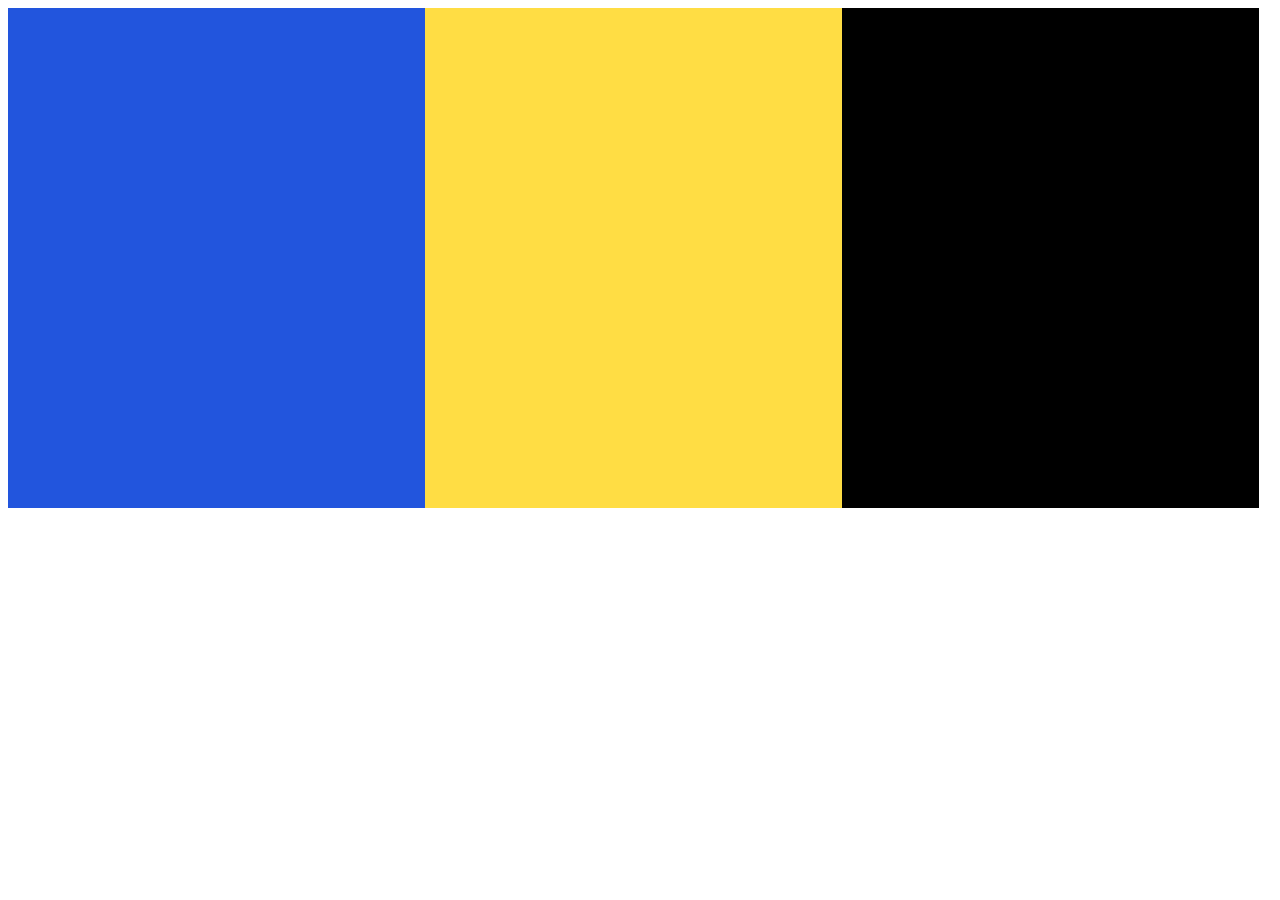
==== index.html @ 240bae32 "You need to at least have one indexhtml file to run stuff on github" ====
<!DOCTYPE html>
<html>
  <head>
    <meta chrset="UTF-8" />
    <meta http-equiv="X-UA-Compatible" content="IE=edge" />
    <meta name="viewport" content="width=device-width, initial-scale=1.0" />
    <title>Guest Policy Audio</title>
    <link rel="stylesheet" href="style.css" />
  </head>

  <body>
    <audio id="idAudio">
      <source src="guestpolicy.mp3" type="audio/mpeg" />
    </audio>
    <div class="row">
      <div
        class="column"
        id="blue"
        style="background-color: #25d;"
        onclick="playaudio()"
        type="button"
      ></div>
      <div
        class="column"
        style="background-color: #fd4;"
        onclick="pauseaudio()"
        type="button"
      ></div>
      <div
        class="column"
        style="background-color: #000;"
        onclick="stopaudio()"
        type="button"
      ></div>
    </div>
    <script>
      //   let play = document.getElementById('blue')
      //   function playMusic() {
      //     let aud = new Audio('lego-yoda-death-sound-effect.mp3')
      //     aud.play()
      //   }
      //   play.addEventListener('click', playMusic)
      const a = document.getElementById('idAudio')
      function playaudio() {
        a.play()
      }
      function pauseaudio() {
        a.pause()
      }
      function stopaudio() {
        a.pause()
        a.currentTime = 0
      }
    </script>
  </body>
</html>
---- style.css ----
.column {
  float: left;
  width: 33%;
  height: 500px; 
  margin: 0px;
  cursor: pointer;
}
.row:after {
  content: "";
  display: table;
  clear: both;
}
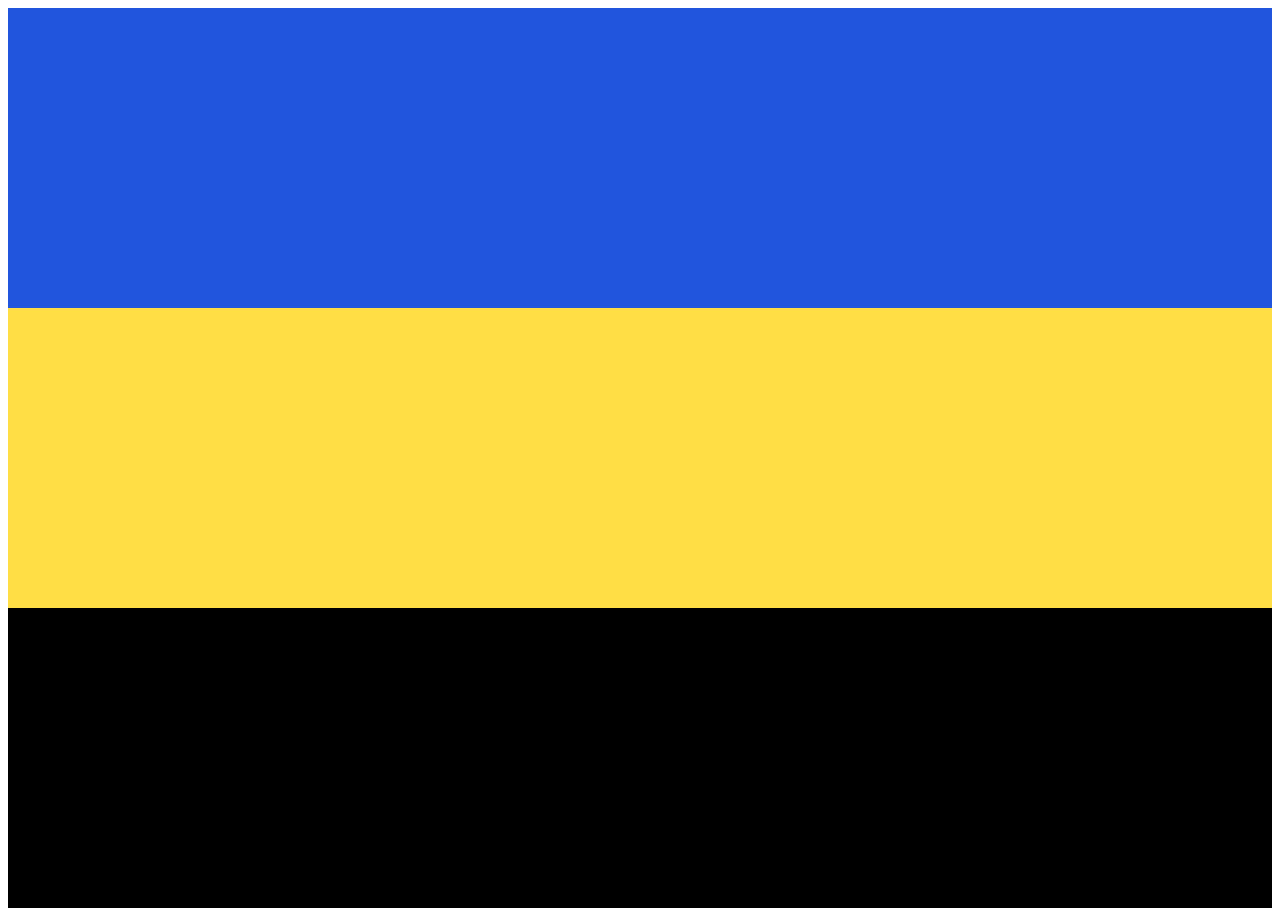
==== commit 4e01b6b8: "better for a phone" ====
--- a/index.html
+++ b/index.html
@@ -9,30 +9,36 @@
   </head>
 
   <body>
+    <audio id="instructutions" onplay="pauseOthers();" autoplay>
+      <source src="audioinstructions.mp3" />
+    </audio>
+
     <audio id="idAudio">
-      <source src="guestpolicy.mp3" type="audio/mpeg" />
+      <source src="realgymsafety.mp3" type="audio/mpeg" />
     </audio>
-    <div class="row">
-      <div
-        class="column"
-        id="blue"
-        style="background-color: #25d;"
-        onclick="playaudio()"
-        type="button"
-      ></div>
-      <div
-        class="column"
-        style="background-color: #fd4;"
-        onclick="pauseaudio()"
-        type="button"
-      ></div>
-      <div
-        class="column"
-        style="background-color: #000;"
-        onclick="stopaudio()"
-        type="button"
-      ></div>
-    </div>
+    <!-- <div class="row"> -->
+    <div
+      class="column"
+      id="blue"
+      style="background-color: #25d;"
+      onclick="playaudio()"
+      type="button"
+    ></div>
+    <br />
+    <div
+      class="column"
+      style="background-color: #fd4;"
+      onclick="pauseaudio()"
+      type="button"
+    ></div>
+    <br />
+    <div
+      class="column"
+      style="background-color: #000;"
+      onclick="stopaudio()"
+      type="button"
+    ></div>
+    <!-- </div> -->
     <script>
       //   let play = document.getElementById('blue')
       //   function playMusic() {
@@ -51,6 +57,9 @@
         a.pause()
         a.currentTime = 0
       }
+      function pauseOthers() {
+        a.pause()
+      }
     </script>
   </body>
 </html>
--- a/style.css
+++ b/style.css
@@ -1,12 +1,12 @@
 .column {
   float: left;
-  width: 33%;
-  height: 500px; 
+  width: 100%;
+  height: 300px; 
   margin: 0px;
   cursor: pointer;
 }
 .row:after {
   content: "";
-  display: table;
+  /* display: table; */
   clear: both;
 }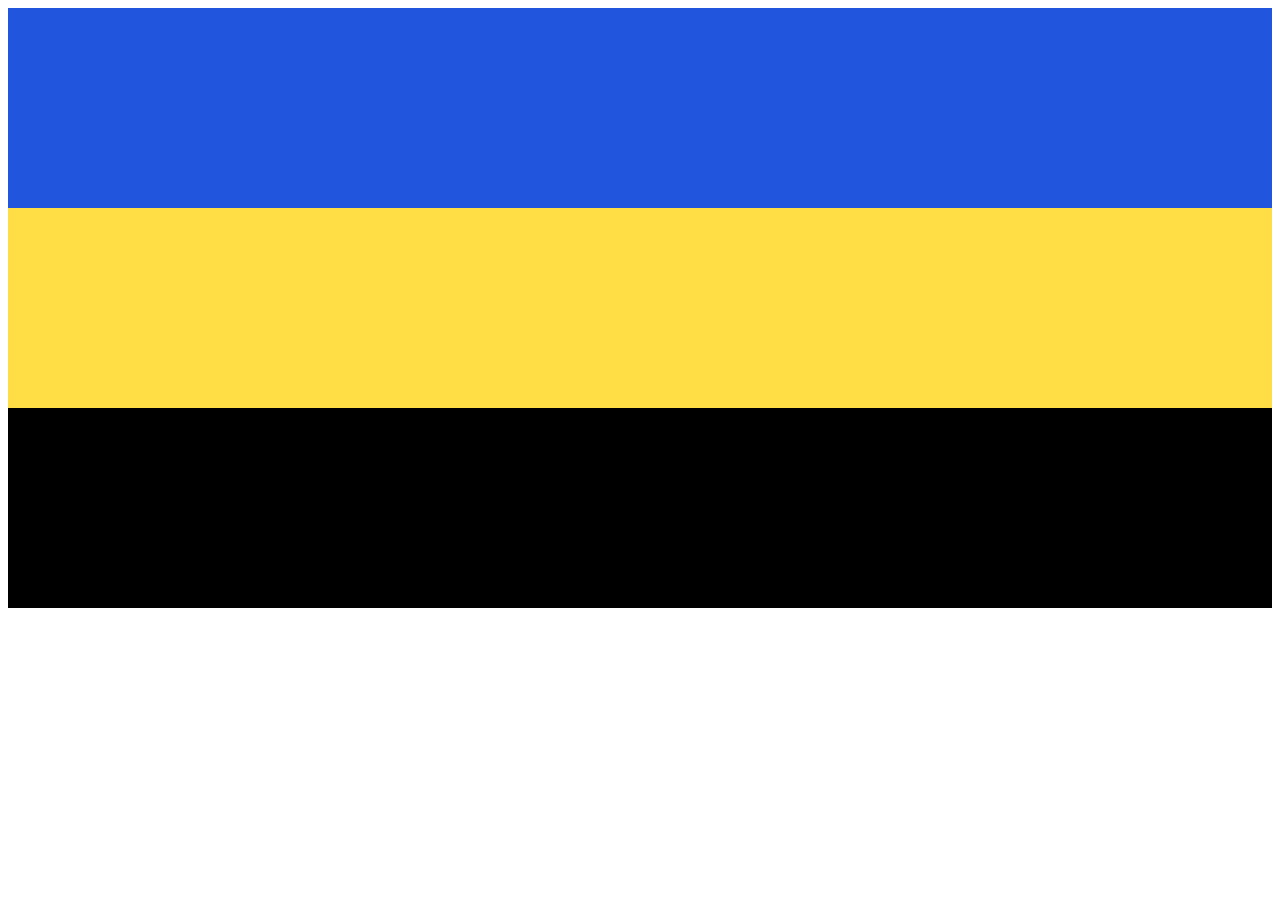
==== commit e017dd53: "better ui" ====
--- a/index.html
+++ b/index.html
@@ -14,7 +14,7 @@
     </audio>
 
     <audio id="idAudio">
-      <source src="realgymsafety.mp3" type="audio/mpeg" />
+      <source src="therealaudiodirections.mp3" type="audio/mpeg" />
     </audio>
     <!-- <div class="row"> -->
     <div
--- a/style.css
+++ b/style.css
@@ -1,7 +1,7 @@
 .column {
   float: left;
   width: 100%;
-  height: 300px; 
+  height: 200px; 
   margin: 0px;
   cursor: pointer;
 }
